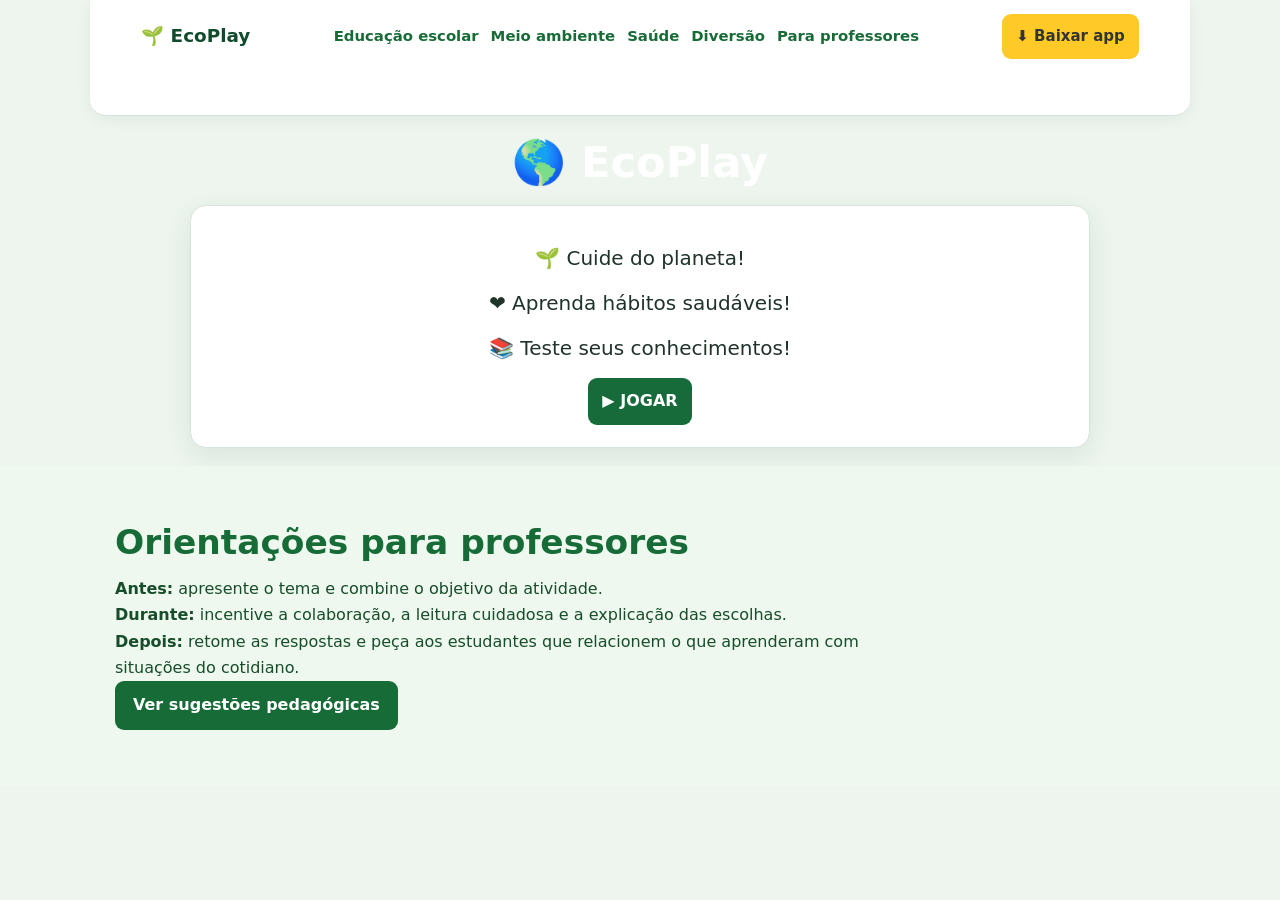
==== ecoplay.html @ ee5dc660 "Add files via upload" ====
<!DOCTYPE html>
<html lang="pt-BR">
<head>
  <meta charset="UTF-8">
  <meta name="viewport" content="width=device-width, initial-scale=1">
  <meta name="theme-color" content="#1b5e20">
  <meta name="description" content="EcoPlay: um jogo educativo sobre meio ambiente, saúde e conhecimentos gerais.">
  <title>EcoPlay 🌎</title>
  <link rel="manifest" href="manifest.json">
  
  <style>
    * { box-sizing: border-box; margin: 0; padding: 0; }
    body {
      background: linear-gradient(135deg, #1b5e20, #81c784);
      min-height: 100vh; padding: 22px 0; font-family: Arial, sans-serif;
      display: flex; justify-content: center; align-items: center; color: white;
    }
    #app { width: 95%; max-width: 900px; text-align: center; }
    h1 { font-size: 42px; margin-bottom: 14px; }
    .install-area { margin: 0 0 18px; }
    #installAppButton { background: #ffca28; color: #333; }
    #installAppMessage { margin-top: 8px; font-size: 14px; min-height: 18px; }
    #menu, .panel {
      background: rgba(0,0,0,.5); padding: 30px; border-radius: 20px;
    }
    #menu p { font-size: 20px; margin: 15px; }
    button {
      border: none; border-radius: 12px; padding: 14px 24px; font-size: 18px;
      cursor: pointer; background: #ffca28; color: #333; font-weight: bold;
      touch-action: manipulation;
    }
  h1 {
    color: black; }
    button:hover { background: #ffd95a; }
    button:focus-visible { outline: 3px solid white; outline-offset: 3px; }
    #jogoArea { display: none; }
    #placar {
      display: flex; justify-content: space-between; gap: 10px; flex-wrap: wrap;
      background: rgba(0,0,0,.5); padding: 12px 20px; border-radius: 12px 12px 0 0;
      font-size: 20px;
    }
    canvas {
      width: 100%; height: auto; background: #7bd35a; border: 4px solid white;
      display: block; margin: auto; touch-action: none;
    }
    #controles {
      margin: 15px auto 0; display: grid; grid-template-columns: repeat(3, 64px);
      justify-content: center; gap: 8px; user-select: none;
    }
    #controles button {
      padding: 8px; width: 64px; height: 56px; background: #fff; font-size: 22px;
      touch-action: none;
    }
    #baixo { grid-column: 2; }
    #mensagem { margin-top: 15px; font-size: 18px; min-height: 24px; }
    #perguntaArea { display:none; margin-top: 18px; }
    #perguntaTexto { font-size: 20px; margin-bottom: 16px; }
    .opcoes { display:flex; flex-wrap:wrap; justify-content:center; gap:10px; }
    .opcoes button { min-width: 100px; }
    #feedback { min-height:24px; margin:14px 0; font-weight:bold; }
    .acoes { display:flex; justify-content:center; flex-wrap:wrap; gap:10px; margin-top:16px; }
    @media (max-width: 600px) {
      h1 { font-size: 32px;}
      #menu, .panel { padding: 22px 14px; }
      #menu p { font-size: 18px; }
      #placar { font-size: 16px; padding: 10px; }
      button { font-size: 16px; padding: 12px 18px; }
    }
  

/* Ajustes exclusivos desta página: preservam o style.css compartilhado e o jogo. */
html { min-width: 0; }
body { display:block; width:100%; min-width:0; min-height:100vh; margin:0; padding:0 0 28px; overflow-x:hidden; background:linear-gradient(135deg,#1b5e20,#81c784); }
.ecoplay-site-header { position:relative; z-index:5; display:flex; align-items:center; justify-content:space-between; flex-wrap:wrap; gap:12px; width:min(100% - 28px,1100px); margin:0 auto 22px; padding:14px 18px; border-radius:0 0 16px 16px; background:#fff; color:#174d2a; box-shadow:0 4px 16px rgba(0,0,0,.12); }
.ecoplay-brand { display:inline-flex; align-items:center; min-width:105px; min-height:38px; color:#176b37; text-decoration:none; font-size:1.15rem; font-weight:800; }
.ecoplay-brand::before { content:"🌱 EcoPlay"; }
.ecoplay-nav { display:flex; align-items:center; justify-content:center; flex-wrap:wrap; gap:8px 14px; }
.ecoplay-site-header .ecoplay-nav a { color:#176b37; text-decoration:none; font-weight:700; padding:7px 4px; }
.ecoplay-site-header .ecoplay-nav a:hover,.ecoplay-site-header .ecoplay-nav a:focus-visible { text-decoration:underline; }
.ecoplay-site-header #installAppButton { flex:0 0 auto; padding:10px 14px; font-size:15px; background:#ffca28; color:#333; }
.ecoplay-install-message { flex-basis:100%; margin:0; color:#285438; font-size:13px; text-align:right; }
.ecoplay-skip-link { position:absolute; top:-100px; left:12px; z-index:100; padding:10px 14px; background:#fff; color:#174d2a; border-radius:8px; }
.ecoplay-skip-link:focus { top:12px; }
#app { width:min(100% - 28px,900px); max-width:900px; margin:0 auto; text-align:center; }
#app > h1 { color:#fff; font-size:clamp(2rem,5vw,2.8rem); line-height:1.15; margin:0 0 18px; overflow-wrap:anywhere; }
#menu,#jogoArea,#jogoArea .panel { width:100%; min-width:0; border:1px solid rgba(255,255,255,.22); box-shadow:0 10px 28px rgba(0,0,0,.14); }
#menu { padding:clamp(18px,4vw,32px); }
#menu p { line-height:1.5; }
#jogoArea { margin:0 auto; }
#placar { width:100%; align-items:center; justify-content:space-around; border-radius:14px 14px 0 0; line-height:1.4; }
#jogo { display:block; width:100%; height:auto; aspect-ratio:8 / 5; max-width:100%; border-width:3px; }
#controles { margin-bottom:6px; }
#mensagem,#feedback { line-height:1.5; overflow-wrap:anywhere; }
#perguntaArea { margin-top:16px; text-align:center; }
#perguntaTexto { line-height:1.45; overflow-wrap:anywhere; }
.opcoes button { max-width:100%; white-space:normal; overflow-wrap:anywhere; }
.acoes button { min-height:44px; }
#jogoArea button:disabled { opacity:.65; cursor:not-allowed; }
@media (max-width:640px) {
 body { padding-bottom:18px; }
 .ecoplay-site-header { width:100%; margin-bottom:18px; padding:12px 14px; border-radius:0 0 14px 14px; justify-content:center; }
 .ecoplay-brand { justify-content:center; }
 .ecoplay-nav { width:100%; gap:6px 12px; }
 .ecoplay-site-header .ecoplay-nav a { font-size:14px; }
 .ecoplay-site-header #installAppButton { width:auto; min-height:42px; }
 .ecoplay-install-message { text-align:center; }
 #app { width:calc(100% - 20px); }
 #menu,#jogoArea .panel { padding:18px 12px; }
 #menu p { margin:10px 0; }
 #placar { display:grid; grid-template-columns:repeat(2,minmax(0,1fr)); gap:8px; font-size:14px; padding:10px 8px; }
 #placar span:last-child { grid-column:1 / -1; }
 #controles { grid-template-columns:repeat(3,minmax(48px,60px)); gap:7px; }
 #controles button { width:100%; height:52px; padding:5px; }
 .opcoes { display:grid; grid-template-columns:1fr; }
 .opcoes button { width:100%; min-width:0; text-align:left; }
 .acoes { display:grid; grid-template-columns:1fr; }
 .acoes button { width:100%; }
}
@media (prefers-reduced-motion:reduce) { html { scroll-behavior:auto; } }
  
#placar span { background:rgba(255,255,255,.12); border-radius:9px; padding:6px 10px; }
#placar strong { color:#ffdf62; }
#jogo { border-radius:0 0 12px 12px; box-shadow:0 8px 22px rgba(0,0,0,.2); }
#mensagem { background:rgba(0,0,0,.28); border-radius:10px; padding:10px; }
#pausarBtn { background:#d9efff; color:#153c5a; }
@media(max-width:640px) { #placar span { padding:5px 6px; } }

  </style>
    <link rel="stylesheet" href="style.css">
<style id="ecoplay-improvements">.ecoplay-teacher-section{padding:clamp(28px,5vw,56px) 5%;background:#eef8ef;color:#174d2a}.ecoplay-teacher-inner{width:min(100%,1050px);margin:0 auto}.ecoplay-teacher-section h2{margin:0 0 12px;color:#176b37}.ecoplay-teacher-section p{line-height:1.65}.ecoplay-teacher-grid{display:grid;grid-template-columns:repeat(3,minmax(0,1fr));gap:16px;margin:22px 0}.ecoplay-teacher-grid article{min-width:0;padding:20px;background:#fff;border:1px solid #d4e8d7;border-radius:14px;box-shadow:0 4px 14px rgba(20,80,35,.06)}.ecoplay-teacher-grid h3{margin-top:0;line-height:1.35}.ecoplay-teacher-note{padding:14px 16px;border-left:4px solid #248346;background:#fff;border-radius:6px}.ecoplay-teacher-section .ecoplay-button{display:inline-block;padding:11px 18px;border-radius:9px;background:#176b37;color:#fff;text-decoration:none;font-weight:700}.ecoplay-game-intro{max-width:900px;margin:18px auto;padding:22px;border-radius:14px;background:#f0f8f0;color:#174d2a;line-height:1.65}.ecoplay-game-cards{display:grid;grid-template-columns:repeat(3,minmax(0,1fr));gap:16px;margin:24px 0}.ecoplay-game-card{padding:20px;border:1px solid #d4e8d7;border-radius:14px;background:#fff;color:#174d2a}.ecoplay-game-card h2{margin-top:0;font-size:1.25rem}.ecoplay-game-card a{display:inline-block;margin-top:8px;color:#176b37;font-weight:700}@media(max-width:700px){.ecoplay-teacher-grid,.ecoplay-game-cards{grid-template-columns:1fr}.ecoplay-teacher-grid article,.ecoplay-game-card{padding:17px}}</style>
</head>
<body>
<div class="ecoplay-site-header">
  <a class="ecoplay-brand" href="index.html" aria-label="EcoPlay - página inicial"></a>
  <nav class="ecoplay-nav" aria-label="Navegação principa">
    <a href="index.html">Educação escolar</a>
    <a href="meio_ambiente.html">Meio ambiente</a>
    <a href="saude.html">Saúde</a>
    <a href="diversao.html">Diversão</a>
    <a href="para_professores.html">Para professores</a>
</nav>
  <button class="install-button" id="installAppButton" type="button">⬇️ Baixar app</button>
  <p class="ecoplay-install-message" id="installAppMessage" aria-live="polite"></p>
</div>
<a class="ecoplay-skip-link" href="#conteudo-principal">Pular para o conteúdo</a>
<div id="app">
  <h1 id="conteudo-principal">🌎 EcoPlay</h1>
<section id="menu">
    <p>🌱 Cuide do planeta!</p>
    <p>❤️ Aprenda hábitos saudáveis!</p>
    <p>📚 Teste seus conhecimentos!</p>
    <button id="jogarBtn" type="button">▶️ JOGAR</button>
  </section>

  <section id="jogoArea">
    <div id="placar">
      <span>⭐ Pontos: <strong id="pontos">0</strong></span>
      <span>🎮 Fase: <strong id="fase">1</strong>/3</span>
      <span>📦 Restam: <strong id="restantes">10</strong></span>
      <span>✨ Combo: <strong id="combo">x0</strong></span>
      <span>❤️ Vidas: <strong id="vidas">❤️❤️❤️</strong></span>
    </div>
    <canvas id="jogo" width="800" height="500" aria-label="Área do jogo EcoPlay"></canvas>
    <div id="controles" aria-label="Controles direcionais">
      <div></div><button type="button" data-key="ArrowUp" aria-label="Mover para cima">⬆️</button><div></div>
      <button type="button" data-key="ArrowLeft" aria-label="Mover para esquerda">⬅️</button>
      <button id="baixo" type="button" data-key="ArrowDown" aria-label="Mover para baixo">⬇️</button>
      <button type="button" data-key="ArrowRight" aria-label="Mover para direita">➡️</button>
    </div>
    <p id="mensagem" aria-live="polite">Use as setas ou WASD para movimentar 🙂</p>

    <section id="perguntaArea" class="panel">
      <p id="perguntaTexto"></p>
      <div id="opcoes" class="opcoes"></div>
      <p id="feedback" aria-live="polite"></p>
    </section>
    <div class="acoes">
      <button id="pausarBtn" type="button">⏸️ Pausar</button>
      <button id="reiniciarBtn" type="button">🔄 Reiniciar</button>
      <button id="menuBtn" type="button">🏠 Menu</button>
    </div>
  </section>
</div>

<script>
if (window.CanvasRenderingContext2D && !CanvasRenderingContext2D.prototype.roundRect) {
 CanvasRenderingContext2D.prototype.roundRect=function(x,y,w,h,r){r=Math.min(r,w/2,h/2);this.beginPath();this.moveTo(x+r,y);this.lineTo(x+w-r,y);this.quadraticCurveTo(x+w,y,x+w,y+r);this.lineTo(x+w,y+h-r);this.quadraticCurveTo(x+w,y+h,x+w-r,y+h);this.lineTo(x+r,y+h);this.quadraticCurveTo(x,y+h,x,y+h-r);this.lineTo(x,y+r);this.quadraticCurveTo(x,y,x+r,y);this.closePath();return this;};
}
</script>

<script>
(() => {
"use strict";
const canvas=document.getElementById("jogo"),ctx=canvas.getContext("2d"),$=id=>document.getElementById(id);
let pontos=0,fase=1,vidas=3,combo=0,jogoTerminado=false,jogoIniciado=false,pausado=false,animationId=null,teclas=Object.create(null),objetos=[],perguntaAtual=0,perguntasRespondidas=false,tempo=0,particulas=[];
const jogador={x:380,y:230,tamanho:30,velocidade:4.5,invencivel:0};
const perguntas=[
{texto:"Qual atitude ajuda o meio ambiente?",opcoes:["A) Jogar lixo no chão","B) Reciclar","C) Desperdiçar água"],correta:1,explicacao:"Reciclar ajuda a reduzir o lixo e reaproveitar materiais."},
{texto:"Qual hábito ajuda a manter o corpo hidratado?",opcoes:["A) Beber água","B) Nunca beber água","C) Trocar água por refrigerante sempre"],correta:0,explicacao:"Beber água regularmente ajuda o corpo a funcionar bem."},
{texto:"Qual atitude economiza energia?",opcoes:["A) Deixar luzes acesas sem necessidade","B) Abrir a geladeira por muito tempo","C) Apagar a luz ao sair"],correta:2,explicacao:"Apagar as luzes quando não são necessárias evita desperdício."}];
function atualizarPlacar(){$("pontos").textContent=pontos;$("fase").textContent=fase;$("restantes").textContent=fase===3?Math.max(0,perguntas.length-perguntaAtual):objetos.length;$("combo").textContent="x"+combo;$("vidas").textContent="❤️".repeat(vidas)||"0";}
function posicaoLivre(){let x,y,n=0,sobreposto;do{x=52+Math.random()*(canvas.width-104);y=82+Math.random()*(canvas.height-130);sobreposto=Math.abs(x-jogador.x)<72&&Math.abs(y-jogador.y)<72;n++;}while(sobreposto&&n<40);return{x,y};}
function criarObjetos(){let tipos=[];if(fase===1)tipos=Array(10).fill("lixo");if(fase===2)tipos=[...Array(5).fill("fruta"),...Array(3).fill("agua"),...Array(3).fill("ruim")];objetos=tipos.map((tipo,id)=>({...posicaoLivre(),tamanho:32,tipo,fase:Math.random()*Math.PI*2,id}));atualizarPlacar();}
function tituloFase(){return{1:"🌱 FASE 1 • CUIDE DO PLANETA",2:"❤️ FASE 2 • CUIDE DA SAÚDE",3:"📚 FASE 3 • DESAFIO DO SABER"}[fase];}
function desenharFundo(){let g=ctx.createLinearGradient(0,0,0,canvas.height);if(fase===2){g.addColorStop(0,"#d6f2ff");g.addColorStop(1,"#7bcf9a");}else{g.addColorStop(0,"#c9f7a5");g.addColorStop(1,"#4fba69");}ctx.fillStyle=g;ctx.fillRect(0,0,canvas.width,canvas.height);ctx.fillStyle="rgba(255,255,255,.14)";for(let i=0;i<7;i++){ctx.beginPath();ctx.ellipse((i*145+55)%canvas.width,(i*83+120)%canvas.height,45,20,-.3,0,Math.PI*2);ctx.fill();}ctx.font="42px Arial";ctx.fillText("🌳",14,78);ctx.fillText("🌳",730,100);ctx.fillText("🌳",22,475);ctx.fillText("🌳",730,470);ctx.fillStyle="#fff";ctx.fillRect(12,12,470,34);ctx.fillStyle="#155b2d";ctx.font="bold 18px Arial";ctx.fillText(tituloFase(),22,35);}
function desenharJogador(){let x=jogador.x+jogador.tamanho/2,y=jogador.y+jogador.tamanho/2;ctx.save();ctx.globalAlpha=jogador.invencivel>0&&Math.floor(tempo/5)%2===0?.4:1;ctx.shadowColor="#075985";ctx.shadowBlur=13;ctx.fillStyle="#fff";ctx.beginPath();ctx.arc(x,y,24,0,Math.PI*2);ctx.fill();ctx.shadowBlur=0;ctx.lineWidth=3;ctx.strokeStyle="#075985";ctx.stroke();ctx.font="31px Arial";ctx.textAlign="center";ctx.textBaseline="middle";ctx.fillText("🙂",x,y+1);ctx.restore();ctx.textAlign="left";ctx.textBaseline="alphabetic";}
function desenharObjetos(){const d={lixo:{emoji:"🗑️",cor:"#176b37",nome:"RECICLE"},fruta:{emoji:"🍎",cor:"#b91c1c",nome:"+10 PTS"},agua:{emoji:"💧",cor:"#075985",nome:"+10 PTS"},ruim:{emoji:"🍔",cor:"#92400e",nome:"ATENÇÃO"}};objetos.forEach(o=>{let a=d[o.tipo],x=o.x+15,y=o.y+15+Math.sin(tempo*.06+o.fase)*3;ctx.save();ctx.shadowColor=a.cor;ctx.shadowBlur=12;ctx.fillStyle="#fff";ctx.beginPath();ctx.arc(x,y,25,0,Math.PI*2);ctx.fill();ctx.shadowBlur=0;ctx.lineWidth=3;ctx.strokeStyle=a.cor;ctx.stroke();ctx.font="30px Arial";ctx.textAlign="center";ctx.textBaseline="middle";ctx.fillText(a.emoji,x,y+1);ctx.font="bold 11px Arial";let w=ctx.measureText(a.nome).width+12;ctx.fillStyle=a.cor;ctx.beginPath();ctx.roundRect(x-w/2,y+27,w,17,5);ctx.fill();ctx.fillStyle="#fff";ctx.fillText(a.nome,x,y+35.5);ctx.restore();});ctx.textAlign="left";ctx.textBaseline="alphabetic";}
function criarParticulas(x,y,c){for(let i=0;i<12;i++)particulas.push({x,y,vx:(Math.random()-.5)*5,vy:(Math.random()-.5)*5,vida:24,c});}
function desenharParticulas(){particulas=particulas.filter(p=>p.vida>0);particulas.forEach(p=>{p.x+=p.vx;p.y+=p.vy;p.vida--;ctx.globalAlpha=p.vida/24;ctx.fillStyle=p.c;ctx.beginPath();ctx.arc(p.x,p.y,3,0,Math.PI*2);ctx.fill();});ctx.globalAlpha=1;}
function moverJogador(){let dx=0,dy=0;if(teclas.ArrowUp||teclas.w||teclas.W)dy--;if(teclas.ArrowDown||teclas.s||teclas.S)dy++;if(teclas.ArrowLeft||teclas.a||teclas.A)dx--;if(teclas.ArrowRight||teclas.d||teclas.D)dx++;if(dx&&dy){dx*=.7071;dy*=.7071;}jogador.x=Math.max(2,Math.min(canvas.width-jogador.tamanho-2,jogador.x+dx*jogador.velocidade));jogador.y=Math.max(52,Math.min(canvas.height-jogador.tamanho-2,jogador.y+dy*jogador.velocidade));if(jogador.invencivel>0)jogador.invencivel--;}
function colisao(a,b){return a.x+4<b.x+b.tamanho-2&&a.x+a.tamanho-4>b.x+2&&a.y+4<b.y+b.tamanho-2&&a.y+a.tamanho-4>b.y+2;}
function verificarColisoes(){for(let i=objetos.length-1;i>=0;i--){let o=objetos[i];if(!colisao(jogador,o))continue;if(o.tipo==="ruim"){pontos=Math.max(0,pontos-5);combo=0;if(jogador.invencivel===0){vidas--;jogador.invencivel=70;$("mensagem").textContent="🍔 Cuidado! Você perdeu uma vida e 5 pontos. Busque equilíbrio!";}else $("mensagem").textContent="🍔 Atenção: variedade e equilíbrio são importantes!";criarParticulas(o.x+15,o.y+15,"#ef4444");}else{combo++;let bonus=combo%4===0?5:0;pontos+=10+bonus;criarParticulas(o.x+15,o.y+15,o.tipo==="lixo"?"#166534":"#facc15");$("mensagem").textContent=o.tipo==="lixo"?"♻️ Resíduo recolhido! "+(bonus?"Combo de 4: +5 pontos extras!":"Continue limpando o ambiente!"):o.tipo==="fruta"?"🍎 Boa escolha! "+(bonus?"Combo de 4: +5 pontos extras!":"Uma alimentação variada é importante!"):"💧 Muito bem! "+(bonus?"Combo de 4: +5 pontos extras!":"Hidratação é importante!");}objetos.splice(i,1);}if(vidas<=0)return finalizarJogo(false);atualizarPlacar();if(!objetos.length){if(fase===1){fase=2;jogador.x=380;jogador.y=230;combo=0;criarObjetos();$("mensagem").textContent="🎉 Fase 1 concluída! Agora escolha hábitos saudáveis.";}else if(fase===2){fase=3;jogador.x=380;jogador.y=230;objetos=[];atualizarPlacar();abrirPergunta();}}}
function desenhar(){desenharFundo();if(fase<3)desenharObjetos();desenharParticulas();desenharJogador();if(pausado){ctx.fillStyle="rgba(0,0,0,.62)";ctx.fillRect(0,0,canvas.width,canvas.height);ctx.textAlign="center";ctx.fillStyle="#fff";ctx.font="bold 44px Arial";ctx.fillText("⏸ JOGO PAUSADO",canvas.width/2,canvas.height/2);ctx.font="20px Arial";ctx.fillText("Pressione Continuar para voltar",canvas.width/2,canvas.height/2+42);ctx.textAlign="left";}}
function loop(){animationId=null;if(!jogoIniciado||jogoTerminado||pausado||fase===3)return;tempo++;moverJogador();verificarColisoes();desenhar();if(jogoIniciado&&!jogoTerminado&&!pausado&&fase<3)animationId=requestAnimationFrame(loop);}
function iniciarJogo(){$("menu").style.display="none";$("jogoArea").style.display="block";$("perguntaArea").style.display="none";jogoIniciado=true;jogoTerminado=false;pausado=false;$("pausarBtn").textContent="⏸️ Pausar";desenhar();if(animationId===null&&fase<3)animationId=requestAnimationFrame(loop);}
function abrirPergunta(){if(perguntaAtual>=perguntas.length)return finalizarJogo(true);if(animationId!==null){cancelAnimationFrame(animationId);animationId=null;}let p=perguntas[perguntaAtual];$("perguntaArea").style.display="block";$("perguntaTexto").textContent=`Pergunta ${perguntaAtual+1}/${perguntas.length}: ${p.texto}`;$("feedback").textContent="";let area=$("opcoes");area.replaceChildren();p.opcoes.forEach((t,i)=>{let b=document.createElement("button");b.type="button";b.textContent=t;b.addEventListener("click",()=>responder(i));area.appendChild(b);});$("mensagem").textContent="Escolha a resposta correta para continuar.";atualizarPlacar();}
function responder(i){if(perguntasRespondidas)return;let p=perguntas[perguntaAtual];if(i===p.correta){pontos+=20;$("feedback").textContent="✅ Correto! "+p.explicacao;$("feedback").style.color="#c8ffbf";perguntasRespondidas=true;$("opcoes").querySelectorAll("button").forEach(b=>b.disabled=true);atualizarPlacar();setTimeout(()=>{perguntaAtual++;perguntasRespondidas=false;if(perguntaAtual>=perguntas.length)finalizarJogo(true);else abrirPergunta();},900);}else{pontos=Math.max(0,pontos-5);$("feedback").textContent="❌ Ainda não! Tente outra opção. (−5 pontos)";$("feedback").style.color="#ffe082";atualizarPlacar();}}
function finalizarJogo(vitoria=true){jogoTerminado=true;jogoIniciado=false;pausado=false;if(animationId!==null)cancelAnimationFrame(animationId);animationId=null;$("perguntaArea").style.display="none";desenharFundo();ctx.fillStyle="rgba(0,0,0,.82)";ctx.fillRect(0,0,canvas.width,canvas.height);ctx.textAlign="center";ctx.fillStyle="#fff";ctx.font="bold 48px Arial";ctx.fillText(vitoria?"🏆 PARABÉNS!":"💚 FIM DE JOGO",canvas.width/2,165);ctx.font="25px Arial";ctx.fillText(vitoria?"Você completou o EcoPlay!":"Suas vidas acabaram.",canvas.width/2,220);ctx.font="22px Arial";ctx.fillText("🌎 Cuidou do planeta!",canvas.width/2,275);ctx.fillText("❤️ Aprendeu sobre saúde!",canvas.width/2,320);ctx.fillText("📚 Testou seus conhecimentos!",canvas.width/2,365);ctx.font="bold 30px Arial";ctx.fillText("⭐ Pontuação: "+pontos,canvas.width/2,425);ctx.textAlign="left";$("mensagem").textContent=vitoria?"Parabéns! Você concluiu todas as fases. Toque em Reiniciar para jogar novamente.":"Fim de jogo. Reinicie para tentar outra vez.";atualizarPlacar();}
function reiniciar(){if(animationId!==null)cancelAnimationFrame(animationId);animationId=null;pontos=0;fase=1;vidas=3;combo=0;jogoTerminado=false;pausado=false;jogoIniciado=true;perguntaAtual=0;perguntasRespondidas=false;tempo=0;particulas=[];teclas=Object.create(null);jogador.x=380;jogador.y=230;jogador.invencivel=0;$("menu").style.display="none";$("jogoArea").style.display="block";$("perguntaArea").style.display="none";$("pausarBtn").textContent="⏸️ Pausar";$("mensagem").textContent="Use as setas ou WASD para movimentar 🙂";criarObjetos();atualizarPlacar();desenhar();animationId=requestAnimationFrame(loop);}
function pausarJogo(){if(!jogoIniciado||jogoTerminado||fase===3)return;pausado=!pausado;teclas=Object.create(null);$("pausarBtn").textContent=pausado?"▶️ Continuar":"⏸️ Pausar";if(pausado){if(animationId!==null)cancelAnimationFrame(animationId);animationId=null;desenhar();}else if(animationId===null)animationId=requestAnimationFrame(loop);}
function voltarMenu(){if(animationId!==null)cancelAnimationFrame(animationId);animationId=null;jogoIniciado=false;jogoTerminado=true;pausado=false;teclas=Object.create(null);$("jogoArea").style.display="none";$("menu").style.display="block";}
document.addEventListener("keydown",e=>{if(["ArrowUp","ArrowDown","ArrowLeft","ArrowRight"," "].includes(e.key))e.preventDefault();teclas[e.key]=true;if(e.key.toLowerCase()==="p"&&jogoIniciado)pausarJogo();});document.addEventListener("keyup",e=>teclas[e.key]=false);window.addEventListener("blur",()=>teclas=Object.create(null));
document.querySelectorAll("#controles button[data-key]").forEach(b=>{let k=b.dataset.key,down=e=>{e.preventDefault();teclas[k]=true;try{b.setPointerCapture(e.pointerId);}catch(_){}},up=e=>{e.preventDefault();teclas[k]=false;};b.addEventListener("pointerdown",down);["pointerup","pointerleave","pointercancel","lostpointercapture"].forEach(ev=>b.addEventListener(ev,up));b.addEventListener("contextmenu",e=>e.preventDefault());});
$("jogarBtn").addEventListener("click",iniciarJogo);$("reiniciarBtn").addEventListener("click",reiniciar);$("menuBtn").addEventListener("click",voltarMenu);$("pausarBtn").addEventListener("click",pausarJogo);atualizarPlacar();
if("serviceWorker"in navigator&&(location.protocol==="https:"||location.hostname==="localhost"))window.addEventListener("load",()=>navigator.serviceWorker.register("./service-worker.js").catch(()=>$("installAppMessage").textContent="O jogo funciona no navegador; não foi possível ativar o modo offline."));
})();
let eventoInstalacao=null;const botao=document.getElementById("installAppButton"),mensagemInstalacao=document.getElementById("installAppMessage");window.addEventListener("beforeinstallprompt",e=>{e.preventDefault();eventoInstalacao=e;botao.hidden=false;mensagemInstalacao.textContent="Seu aplicativo está pronto para instalação.";});botao.addEventListener("click",async()=>{if(eventoInstalacao){eventoInstalacao.prompt();const r=await eventoInstalacao.userChoice;mensagemInstalacao.textContent=r.outcome==="accepted"?"Instalação aceita!":"Instalação cancelada.";eventoInstalacao=null;}else mensagemInstalacao.textContent="Se a instalação estiver disponível, abra o menu do navegador e selecione Instalar app ou Adicionar à tela inicial.";});window.addEventListener("appinstalled",()=>{mensagemInstalacao.textContent="Aplicativo instalado com sucesso!";botao.hidden=true;});
</script>

    <script src="pwa.js" defer></script>
<section id="orientacao-docente" class="ecoplay-teacher-section">
  <div class="ecoplay-teacher-inner">
    <h2>Orientações para professores</h2>
    <p><strong>Antes:</strong> apresente o tema e combine o objetivo da atividade.</p>
    <p><strong>Durante:</strong> incentive a colaboração, a leitura cuidadosa e a explicação das escolhas.</p>
    <p><strong>Depois:</strong> retome as respostas e peça aos estudantes que relacionem o que aprenderam com situações do cotidiano.</p>
    <a class="ecoplay-button" href="para_professores.html">Ver sugestões pedagógicas</a>
  </div>
</section>
</body>
</html>
---- style.css ----
/* EcoPlay — folha principal de estilos
   Base visual institucional verde e branco, compatível com as classes originais. */
:root {
  color-scheme: light;
  --eco-green: #176b3a;
  --eco-green-dark: #104b2b;
  --eco-green-deep: #0b3d25;
  --eco-green-soft: #eaf5ed;
  --eco-lime: #d8edc7;
  --eco-text: #20332a;
  --eco-muted: #5b6b61;
  --eco-border: #d9e5dc;
  --eco-white: #ffffff;
  --eco-shadow: 0 8px 28px rgba(18, 68, 39, .09);
}
* { box-sizing: border-box; }
html { scroll-behavior: smooth; scroll-padding-top: 1rem; }
body {
  margin: 0;
  color: var(--eco-text);
  background: #edf5ee;
  font-family: system-ui, -apple-system, BlinkMacSystemFont, "Segoe UI", Arial, sans-serif;
  font-size: 16px;
  line-height: 1.65;
  overflow-wrap: anywhere;
}
img, canvas, video, iframe { max-width: 100%; }
a { color: var(--eco-green); }
a:focus-visible, button:focus-visible, input:focus-visible,
select:focus-visible, textarea:focus-visible {
  outline: 3px solid #d4a900;
  outline-offset: 3px;
}
a, button { touch-action: manipulation; }
button { cursor: pointer; font: inherit; }
p { max-width: 78ch; }
h1, h2, h3, h4 { color: var(--eco-green-dark); line-height: 1.22; text-wrap: balance; }
h1 { font-size: clamp(2rem, 5vw, 3.2rem); text-align: center; align-items: center;}
h2 { font-size: clamp(1.5rem, 3.2vw, 2.15rem); }
h3 { font-size: clamp(1.12rem, 2.5vw, 1.4rem); }
header {
  position: relative;
  z-index: 10px;
  background: #104b2b;
  border-bottom: 1px solid var(--eco-border);
  box-shadow: 0 4px 18px rgba(16, 75, 43, .08);
    display: flex;
    flex-direction: column; /* Alinha os elementos em coluna (um embaixo do outro) */
    align-items: center;    /* Centraliza os elementos horizontalmente (opcional) */
    gap: 15px;               /* Cria um espaço vertical entre o título e os links */
         }      
header h1{
  color: white;
}/* Configuração do Header (Garante o título no topo) */

/* NOVO: Configuração dos links (Evita a desorganização) */
header nav {
    display: flex;
    flex-wrap: wrap;       /* Se faltar espaço, os links passam para baixo com elegância */
    justify-content: center; /* Centraliza os links na linha */
    gap: 15px;             /* Cria um espaçamento fixo e idêntico entre cada link */
}
header nav {
        flex-direction: column; /* Transforma os links em uma lista vertical */
        align-items: center;    /* Centraliza todos os links na tela */
        gap: 12px;              /* Diminui um pouco o espaço para caber melhor */
        width: 100%;            /* Faz o menu ocupar toda a largura disponível */
    }
    header nav a {
        padding: 8px 16px;      /* Aumenta a área do link para ficar fácil de tocar com o dedo */
        text-align: center;
        width: 100%;            /* Opcional: faz cada link virar um "botão" largo */
        max-width: 250px;       /* Limita a largura do botão para não ficar gigante */
        background-color: #f0f0f0; /* Opcional: um fundo leve para parecer um botão móvel */
        border-radius: 4px;     /* Opcional: bordinhas arredondadas */
    }
/* --- CONFIGURAÇÃO EXCLUSIVA PARA CELULAR (Telas de até 768px) --- */
@media (max-width: 768px) {
    header nav {
        flex-direction: column; /* Transforma os links em uma lista vertical */
        align-items: center;    /* Centraliza todos os links na tela */
        gap: 12px;              /* Diminui um pouco o espaço para caber melhor */
        width: 100%;            /* Faz o menu ocupar toda a largura disponível */
    }
    header nav a {
        padding: 8px 16px;      /* Aumenta a área do link para ficar fácil de tocar com o dedo */
        text-align: center;
        width: 100%;            /* Opcional: faz cada link virar um "botão" largo */
        max-width: 250px;       /* Limita a largura do botão para não ficar gigante */
        background-color: #f0f0f0; /* Opcional: um fundo leve para parecer um botão móvel */
        border-radius: 4px;     /* Opcional: bordinhas arredondadas */
    }
}
.topo {
  width: min(1200px, calc(100% - 32px));
  margin: 0 auto;
  padding: 16px 0;
  display: flex;
  align-items: center;
  justify-content: space-between;
  gap: 18px;
  flex-wrap: wrap;
  text-align: center;
}
.logo {
  color: var(--eco-green-dark);
  font-weight: 800;
  font-size: clamp(1.05rem, 2vw, 1.45rem);
  line-height: 1.25;
  max-width: 360px;
}
nav { display: flex; align-items: center; justify-content: center; flex-wrap: wrap; gap: 6px; }
nav a {
  display: inline-flex;
  align-items: center;
  justify-content: center;
  min-height: 42px;
  padding: 8px 12px;
  border-radius: 9px;
  text-decoration: none;
  color: #294638;
  font-size: .94rem;
  font-weight: 700;
  transition: background-color .15s ease, color .15s ease;
}
nav a:hover, nav a:focus-visible { background: var(--eco-green-soft); color: var(--eco-green-dark);}
.install-area {
  width: min(1200px, calc(100% - 32px));
  margin: 0 auto;
  padding: 0 0 14px;
  display: flex;
  align-items: center;
  justify-content: flex-end;
  gap: 12px;
  flex-wrap: wrap;
  flex-direction: column;
}
h1 {
  color: green;
}
.install-button, .ecoplay-install {
  display: inline-flex;
  align-items: center;
  justify-content: center;
  min-height: 44px;
  padding: 10px 16px;
  border: 0;
  border-radius: 9px;
  background: var(--eco-green);
  color: #fff;
  font-weight: 750;
}
.install-button:hover, .ecoplay-install:hover { background: var(--eco-green-dark); }
.install-message, .ecoplay-install-message { margin: 0; color: var(--eco-muted); font-size: .88rem; }
section {
  min-width: 0;
  padding: clamp(32px, 5vw, 64px) max(16px, calc((100% - 1120px) / 2));
}
.app {
  min-height: 350px;
  display: flex;
  align-items: center;
  background: linear-gradient(125deg, #dcefdc 0%, #f5faf3 60%, #e6f3e7 100%);
  border-bottom: 1px solid #d4e7d6;
}
.app > div { width: min(900px, 100%); margin: 0 auto; }
.app h1 { max-width: 820px; margin: 0 0 18px; }
.app p { font-size: 1.08rem; line-height: 1.75; margin: 0 0 24px; }
.titulo {
  width: min(900px, 100%);
  margin: 0 auto 24px;
  text-align: center;
  flex-direction: column;
}
.titulo h2 { margin: 0 0 12px; }
.titulo p { margin: 0 auto; color: #43564a; }
.cards {
  width: min(1120px, 100%);
  margin: 0 auto;
  display: grid;
  grid-template-columns: repeat(auto-fit, minmax(min(100%, 245px), 1fr));
  gap: 20px;
  align-items: stretch;
}
.card {
  min-width: 0;
  padding: 24px;
  background: #fff;
  border: 1px solid var(--eco-border);
  border-radius: 16px;
  box-shadow: var(--eco-shadow);
  overflow-wrap: anywhere;
  gap: 15px;
}
.card h3 { margin: 8px 0 10px; }
.card p { margin: 0; color: #43564a; }
.emoji { font-size: 2rem; line-height: 1.3; }
.botao {
  display: inline-flex;
  align-items: center;
  justify-content: center;
  min-height: 46px;
  padding: 11px 18px;
  border: 1px solid var(--eco-green);
  border-radius: 10px;
  background: var(--eco-green);
  color: #fff;
  text-decoration: none;
  font-weight: 750;
  gap: 15px;
  flex-direction: column;
}
a.botao {
  display: inline-flex;
  align-items: center;
  justify-content: center;
  min-height: 46px;
  padding: 11px 18px;
  border: 1px solid var(--eco-green);
  border-radius: 10px;
  background: var(--eco-green);
  color: #fff;
  text-decoration: none;
  font-weight: 750;
  text-align: center;
  gap: 15px;
  flex-direction: column;
}
.importante {
  width: min(1120px, 100%);
  margin: 0 auto;
  display: grid;
  grid-template-columns: repeat(auto-fit, minmax(min(100%, 245px), 1fr));
  gap: 20px;
  align-items: stretch;
}
.botao:hover, a.botao:hover { background: var(--eco-green-dark); border-color: var(--eco-green-dark);}
.tecnica { 
  max-width: 850px;
  margin: auto;
   }
.tecnica li {
   margin: 12px 0;
   background: white;
   padding: 17px;
   border-left: 5px solid #2563eb;
   list-style: none;
   border-radius: 5px;
   box-shadow: 0 3px 10px rgba(0,0,0,0.05);
   }
.destaque, .callout {
  width: min(1000px, 100%);
  margin: 18px auto;
  padding: 22px;
  background: #e5f3e6;
  border: 1px solid #d1e6d3;
  border-radius: 14px;
}
.quiz-card fieldset, fieldset {
  min-width: 0;
  margin: 14px 0;
  padding: 16px;
  border: 1px solid var(--eco-border);
  border-radius: 12px;
}
.quiz-card label { display: block; padding: 7px 2px; }
.quiz-card input { margin-right: .5rem; accent-color: var(--eco-green); }
input, select, textarea { max-width: 100%; font: inherit; }
footer {
  padding: 24px max(16px, calc((100% - 1120px) / 2));
  background: var(--eco-green-deep);
  color: #fff;
}
footer a { color: #fff; }
.ecoplay-skip-link {
  position: absolute; top: -100px; left: 16px; z-index: 1000;
  padding: 12px 16px; background: #fff; color: var(--eco-green-dark); border-radius: 8px;
}
.ecoplay-skip-link:focus { top: 12px; }
.ecoplay-site-header {
  display: flex; align-items: center; justify-content: space-between; flex-wrap: wrap;
  gap: 16px; padding: 14px clamp(16px, 4vw, 56px);
  background: #fff; border-bottom: 1px solid var(--eco-border);
  box-shadow: 0 3px 16px rgba(16, 59, 32, .06);
}

.ecoplay-brand { display: flex; align-items: center; gap: 11px; min-width: 0; text-decoration: none; color: var(--eco-green-dark); }
.ecoplay-brand-mark { display: grid; place-items: center; width: 46px; height: 46px; flex: 0 0 46px; border-radius: 14px; background: var(--eco-green); color: #fff; font-weight: 800; }
.ecoplay-brand strong, .ecoplay-brand small { display: block; }
.ecoplay-brand small { font-size: .76rem; color: var(--eco-muted); line-height: 1.35; }
.ecoplay-nav { display: flex; align-items: center; justify-content: center; flex-wrap: wrap; gap: 4px; }
.ecoplay-nav a { display: inline-flex; align-items: center; min-height: 42px; padding: 8px 12px; border-radius: 9px; text-decoration: none; color: #294638; font-size: .93rem; font-weight: 700; }
.ecoplay-nav a:hover { background: var(--eco-green-soft); }
.ecoplay-page { width: min(1120px, calc(100% - 32px)); margin: 0 auto; }
.ecoplay-hero { margin: 28px 0 36px; padding: clamp(26px, 6vw, 64px); border-radius: 24px; background: linear-gradient(120deg, #eaf5ed, #f9fcf7); border: 1px solid #d7e9da; }
.ecoplay-hero p { font-size: 1.08rem; }
.ecoplay-eyebrow { text-transform: uppercase; letter-spacing: .09em; font-weight: 800; font-size: .76rem !important; color: var(--eco-green); margin-bottom: .6rem; }
.ecoplay-button { display: inline-flex; align-items: center; justify-content: center; min-height: 46px; padding: 12px 18px; border-radius: 10px; background: var(--eco-green); color: #fff; text-decoration: none; font-weight: 750; border: 0; }
.ecoplay-button:hover { background: var(--eco-green-dark); }
.ecoplay-button-secondary { background: #fff; color: var(--eco-green); border: 1px solid var(--eco-green); }
.ecoplay-section { padding: 18px 0 42px; }
.ecoplay-section-heading { margin-bottom: 20px; }
.ecoplay-cards { display: grid; grid-template-columns: repeat(3, minmax(0, 1fr)); gap: 18px; }
.ecoplay-card { min-width: 0; padding: 22px; background: #fff; border: 1px solid var(--eco-border); border-radius: 16px; box-shadow: var(--eco-shadow); }
.ecoplay-card h3 { margin: .5rem 0; }
.ecoplay-card p { margin-bottom: 0; color: #43564a; }
.ecoplay-card-icon { font-size: 1.8rem; }
.ecoplay-callout { margin: 12px 0 42px; padding: 26px; border-radius: 16px; background: #eaf5ed; border: 1px solid #d6e8d8; }
.ecoplay-footer { display: flex; justify-content: space-between; align-items: center; gap: 1rem; flex-wrap: wrap; padding: 22px clamp(16px, 4vw, 56px); background: #123f28; color: #fff; }
.ecoplay-footer p { margin: 0; }
.ecoplay-footer a { color: #fff; }
/* Interfaces dos jogos: não altera a lógica do JavaScript. */
#app { width: min(900px, calc(100% - 24px)); margin: 18px auto; }
#app h1 { font-size: clamp(1.8rem, 5vw, 2.7rem); }
#menu, .panel, .painel, .status, .info, .heroi {
  max-width: 100%; overflow-wrap: anywhere;
}
#menu, .panel, .painel {
  padding: 22px; background: #fff; color: var(--eco-text);
  border: 1px solid var(--eco-border); border-radius: 16px; box-shadow: var(--eco-shadow);
}
#placar { background: var(--eco-green-dark); color: #fff; border-radius: 12px; }
#controles { display: grid; grid-template-columns: repeat(3, minmax(48px, 64px)); gap: 8px; justify-content: center; }
#controles button { min-width: 48px; min-height: 48px; border-radius: 9px; background: var(--eco-green-soft); color: var(--eco-green-dark); border: 1px solid var(--eco-border); }
#opcoes button, #alternativas button, #app button { min-height: 44px; max-width: 100%; white-space: normal; overflow-wrap: anywhere; }
#app button { padding: 10px 14px; border: 0; border-radius: 9px; background: var(--eco-green); color: #fff; font-weight: 700; }
#app button:hover { background: var(--eco-green-dark); }
#jogo { max-width: 100%; height: auto; border: 2px solid #d8e9db; border-radius: 12px; touch-action: manipulation; }
.acoes, .personagens, .barra { display: flex; gap: 10px; flex-wrap: wrap; align-items: center; }
.mapa, .painel, .status { min-width: 0; }
.escondido { display: none !important; }
@media (max-width: 800px) {
  .ecoplay-site-header { align-items: flex-start; }
  .ecoplay-nav { order: 3; width: 100%; justify-content: flex-start; }
  .ecoplay-cards { grid-template-columns: repeat(2, minmax(0, 1fr)); }
}
@media (max-width: 600px) {
  body { font-size: 16px; }
  .topo { width: calc(100% - 24px); align-items: flex-start; gap: 12px; }
  .logo { font-size: 1.12rem; }
  nav { width: 100%; display: grid; grid-template-columns: repeat(2, minmax(0, 1fr)); gap: 5px; }
  nav a { justify-content: center; padding: 8px 6px; background: #f2f7f3; border: 1px solid #e1ebe3; font-size: .88rem; }
  .install-area { width: calc(100% - 24px); justify-content: stretch; padding-bottom: 12px; }
  .install-button { width: 100%; }
  .install-message { width: 100%; }
  section { padding: 34px 12px; }
  .app { min-height: 0; padding: 40px 18px; }
  .app h1 { font-size: clamp(1.8rem, 8vw, 2.3rem); }
  .app p, .titulo p, .card p { font-size: 1rem; line-height: 1.65; }
  .titulo h2 { font-size: clamp(1.4rem, 6.5vw, 1.8rem); }
  .cards, .ecoplay-cards { grid-template-columns: minmax(0, 1fr); gap: 14px; }
  .card, .ecoplay-card { padding: 18px; }
  .ecoplay-site-header { padding: 12px; gap: 10px; }
  .ecoplay-nav { display: grid; grid-template-columns: repeat(2, minmax(0, 1fr)); width: 100%; }
  .ecoplay-nav a { justify-content: center; padding: 8px 5px; background: #f2f7f3; border: 1px solid #e1ebe3; font-size: .88rem; }
  .ecoplay-install { width: 100%; }
  .ecoplay-page { width: calc(100% - 24px); }
  .ecoplay-hero { margin: 16px 0 24px; padding: 24px 18px; border-radius: 16px; }
  .ecoplay-callout { padding: 18px; }
  .ecoplay-footer { align-items: flex-start; flex-direction: column; }
  #app { width: calc(100% - 16px); margin: 8px auto; }
  #menu, .panel, .painel { padding: 18px 12px; }
  #controles { grid-template-columns: repeat(3, minmax(48px, 60px)); }
@media (prefers-reduced-motion: reduce) {
  *, *::before, *::after { scroll-behavior: auto !important; animation-duration: .01ms !important; animation-iteration-count: 1 !important; transition-duration: .01ms !important; }
}}
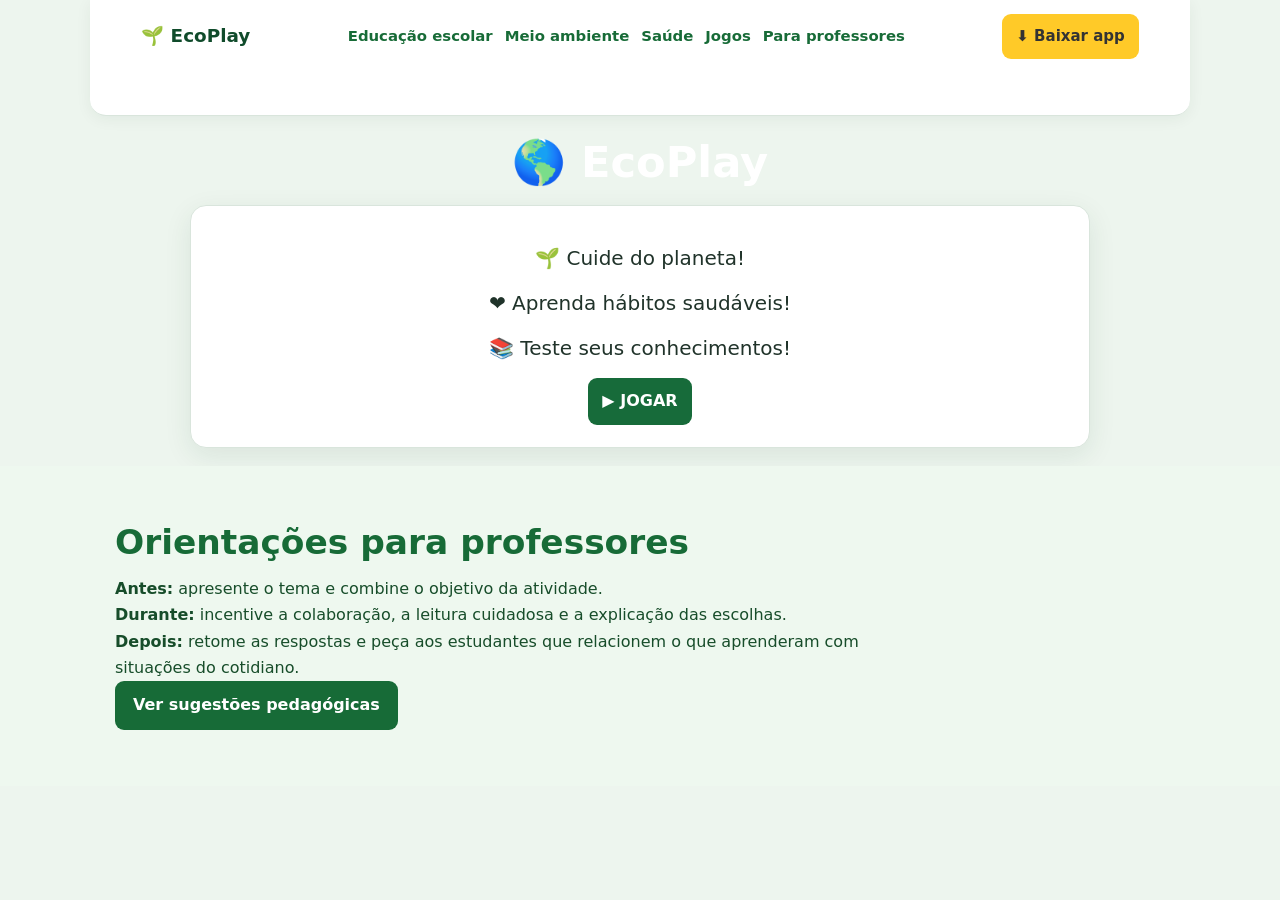
==== commit 8ff90a69: "Add files via upload" ====
--- a/ecoplay.html
+++ b/ecoplay.html
@@ -136,8 +136,9 @@
     <a href="index.html">Educação escolar</a>
     <a href="meio_ambiente.html">Meio ambiente</a>
     <a href="saude.html">Saúde</a>
-    <a href="diversao.html">Diversão</a>
-    <a href="para_professores.html">Para professores</a>
+    <a href="diversao.html">Jogos</a>
+  
+<a href="index.html#para-professores">Para professores</a>
 </nav>
   <button class="install-button" id="installAppButton" type="button">⬇️ Baixar app</button>
   <p class="ecoplay-install-message" id="installAppMessage" aria-live="polite"></p>
